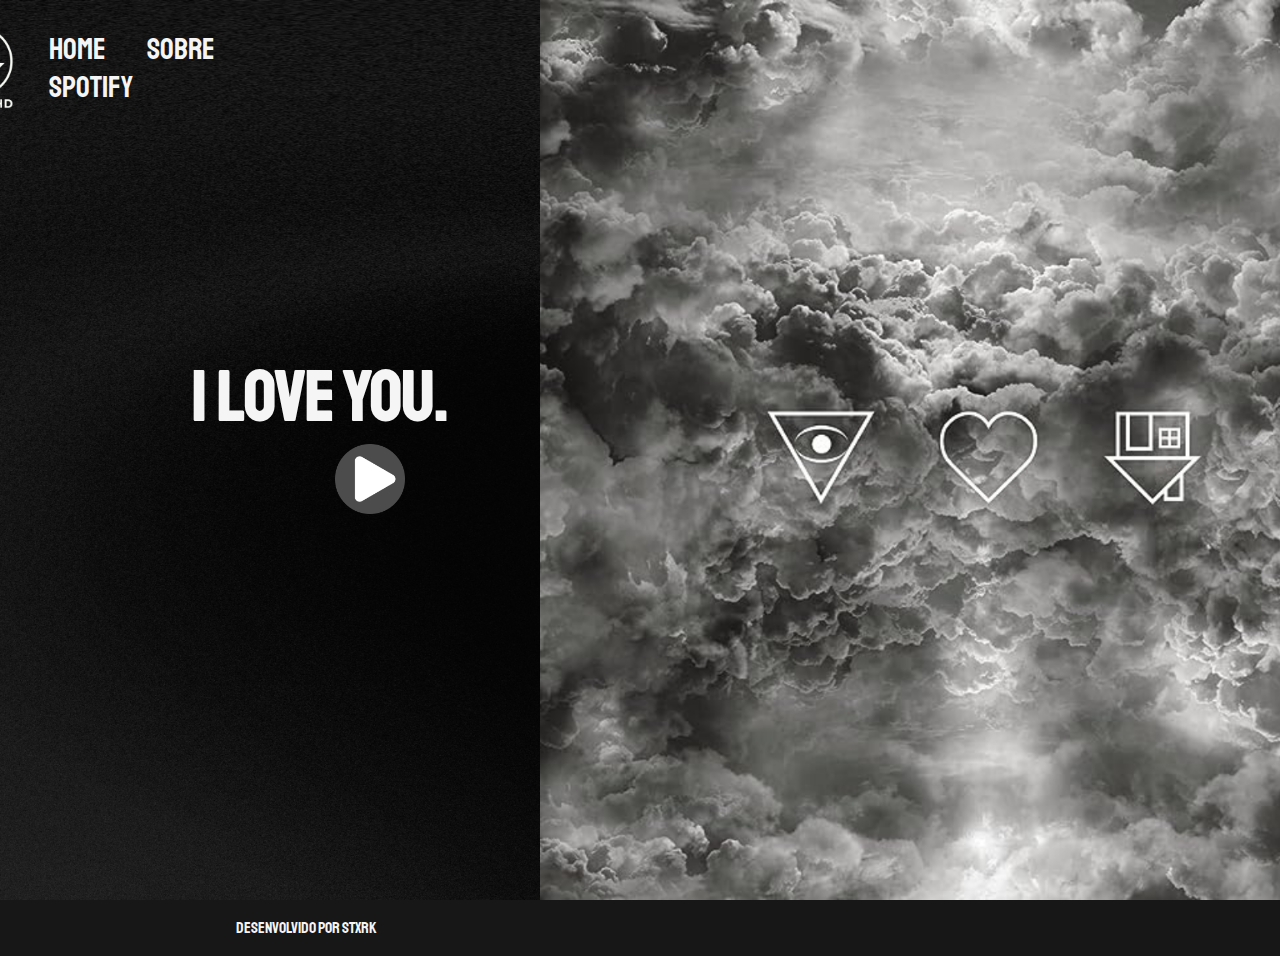
==== home.html @ c94eef7a "atualizado" ====
<!DOCTYPE html>
<html lang="pt-br">
<head>
    <meta charset="UTF-8">
    <meta name="viewport" content="width=device-width, initial-scale=1.0">
    <title>THE TNBHD</title>
    <link rel="stylesheet" href="style.css">
</head>
<body>

    <div class="conteiner">
        <div class="navbar">
            <img src="assets/1695422959928.png" alt="logo" class="logo">

            <ul>
                <li><a href="#">Home</a></li>
                <li><a href="#">Sobre</a></li>
                <li><a href="#">Spotify</a></li>
            </ul>
            </div>
            
            <div class="content">
                <div class="left-col">
                    <h1>I Love You.</h1>
                </div>
                <div class="left-col2">
                    <img class="playimg" src="assets/play.png" id="icon">   
                </div>

        </div>


    </div>

    <audio id="mysong">

        <source src="assets/WhatsApp Audio 2023-09-22 at 21.39.08.mpeg" type="audio/mp3">

    </audio>

    <script>
        var mysong = document.getElementById("mysong");
        var icon = document.getElementById("icon");
        
    icon.onclick = function(){
        if (mysong.paused){
            mysong.play();
            icon.src = "assets/pause (1).png";
        }else{
            mysong.pause();
            icon.src = "assets/play.png";
        }
        
            

    }



    </script>






    <footer class="footer">
        <p class="textfoot">Desenvolvido por Stxrk</p>
    </footer>
    
</body>
</html>
---- style.css ----
@import url('https://fonts.googleapis.com/css2?family=Mandali&family=Oswald&family=Staatliches&display=swap');


*{
    margin: 0;
    padding: 0;
    font-family: sans-serif;
}

.conteiner {
    height: 100vh;
    width: 100%;
    background-image: url(assets/Design\ sem\ nome\ \(2\).png);
    background-size: cover;
    background-position: center;
    position: relative;
}

.navbar {
    width: 25%;
    margin: auto;
    padding: 15px 0;
    display: flex;
    align-items: center;
    justify-content: space-between;
    position: relative; 
    left: -555px; 
}


.logo {
    width: 100px;
    cursor: pointer;
    padding: 1%;
}

.navbar ul li {
    list-style: none;
    display: inline-block;
    margin: 0 18px;
}

.navbar ul li a {
    text-decoration: none;
    color: #f5f5f5;
    font-size: 30px;
    font-family: 'Staatliches', cursive;

}

.content {
    width: 100%;
    position: absolute;
    top: 38%;
}

.left-col {
    margin-left: 15%;
}

.left-col h1 {
    font-size: 70px;
    color: #f5f5f5;
    line-height: 110px;
    float: left;
    font-family: 'Staatliches', cursive;
    
}

.left-col2 {
    float: left;
    margin-left: -16.8%;
    padding: 8%;
    display: flex;
    align-items: center;
    gap: 20px;
    flex-direction: column;
}


#icon {
    width: 70px ;
    height: 70px ;
}

.footer {
    background-color: rgba(0, 0, 0, 0.91);
    padding: 18px;
    text-align:left;
    color: #f5f5f5;   
}

.textfoot {
    font-family: 'Staatliches', cursive;
    margin-left: 17.5%;
}
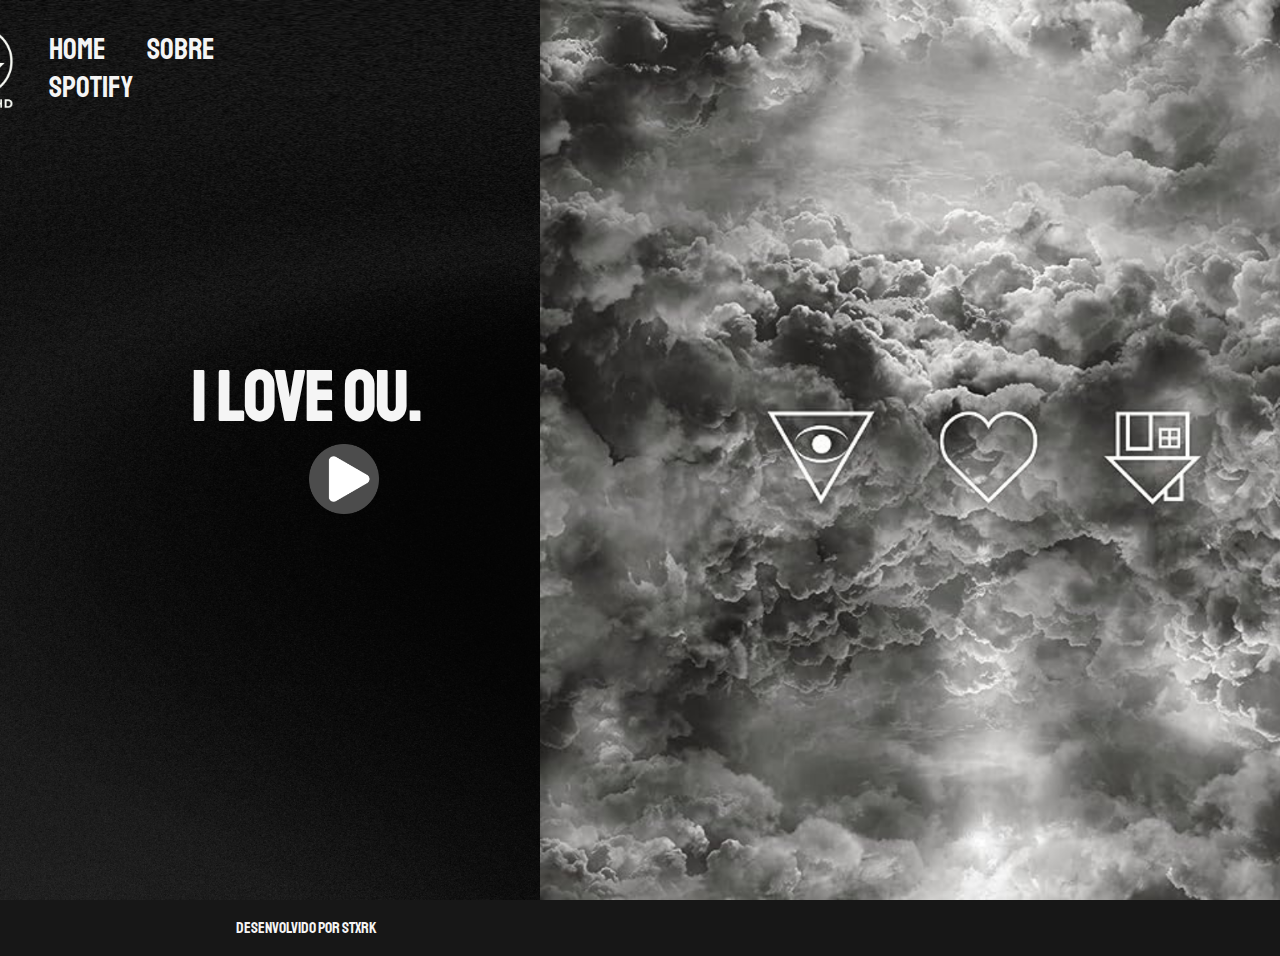
==== commit cb393412: "asas" ====
--- a/home.html
+++ b/home.html
@@ -21,7 +21,7 @@
             
             <div class="content">
                 <div class="left-col">
-                    <h1>I Love You.</h1>
+                    <h1>I Love ou.</h1>
                 </div>
                 <div class="left-col2">
                     <img class="playimg" src="assets/play.png" id="icon">   
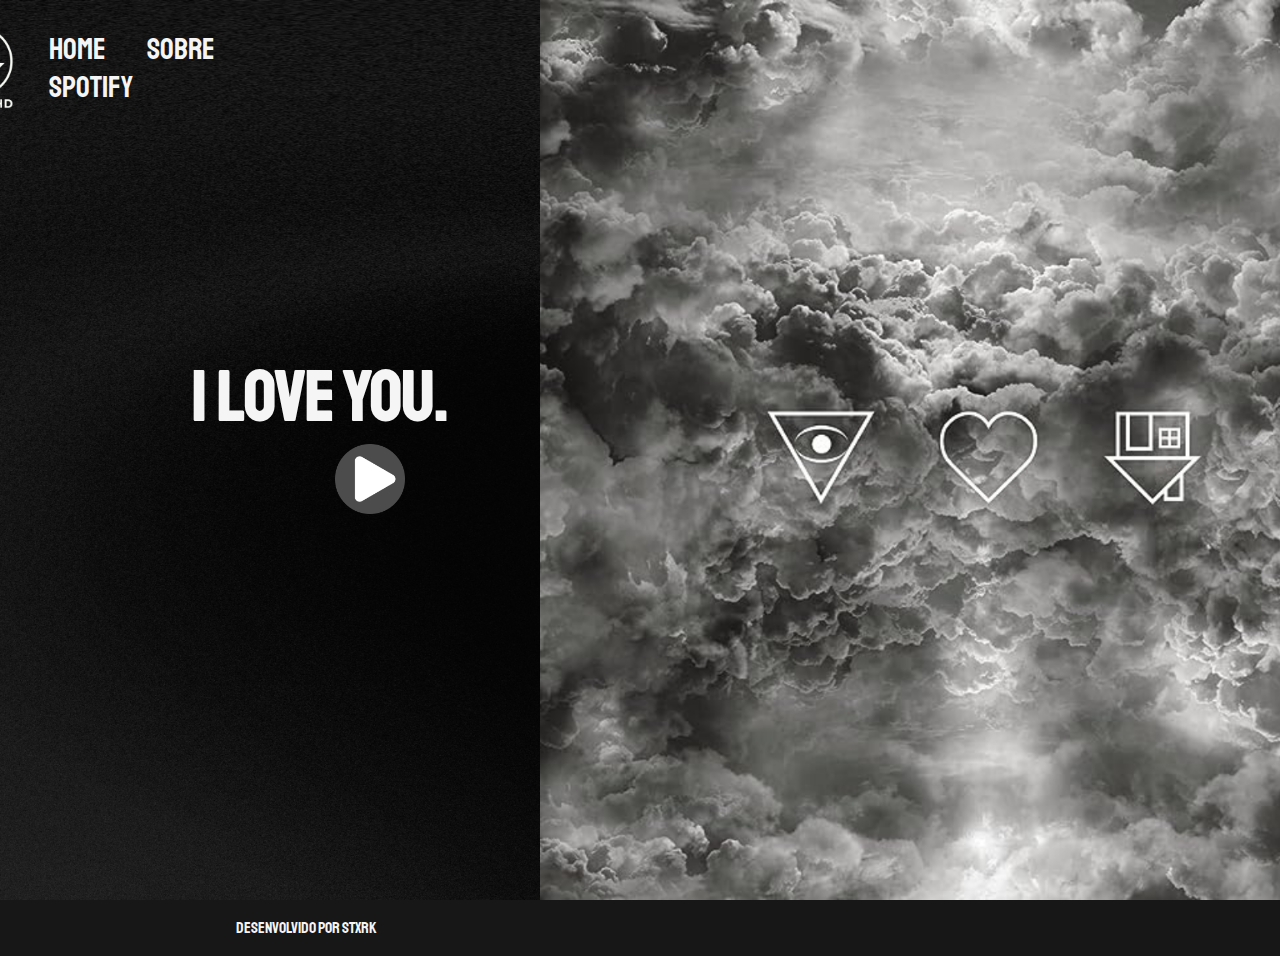
==== commit 1880944f: "sdoksodsodk" ====
--- a/home.html
+++ b/home.html
@@ -21,7 +21,7 @@
             
             <div class="content">
                 <div class="left-col">
-                    <h1>I Love ou.</h1>
+                    <h1>I Love You.</h1>
                 </div>
                 <div class="left-col2">
                     <img class="playimg" src="assets/play.png" id="icon">   
